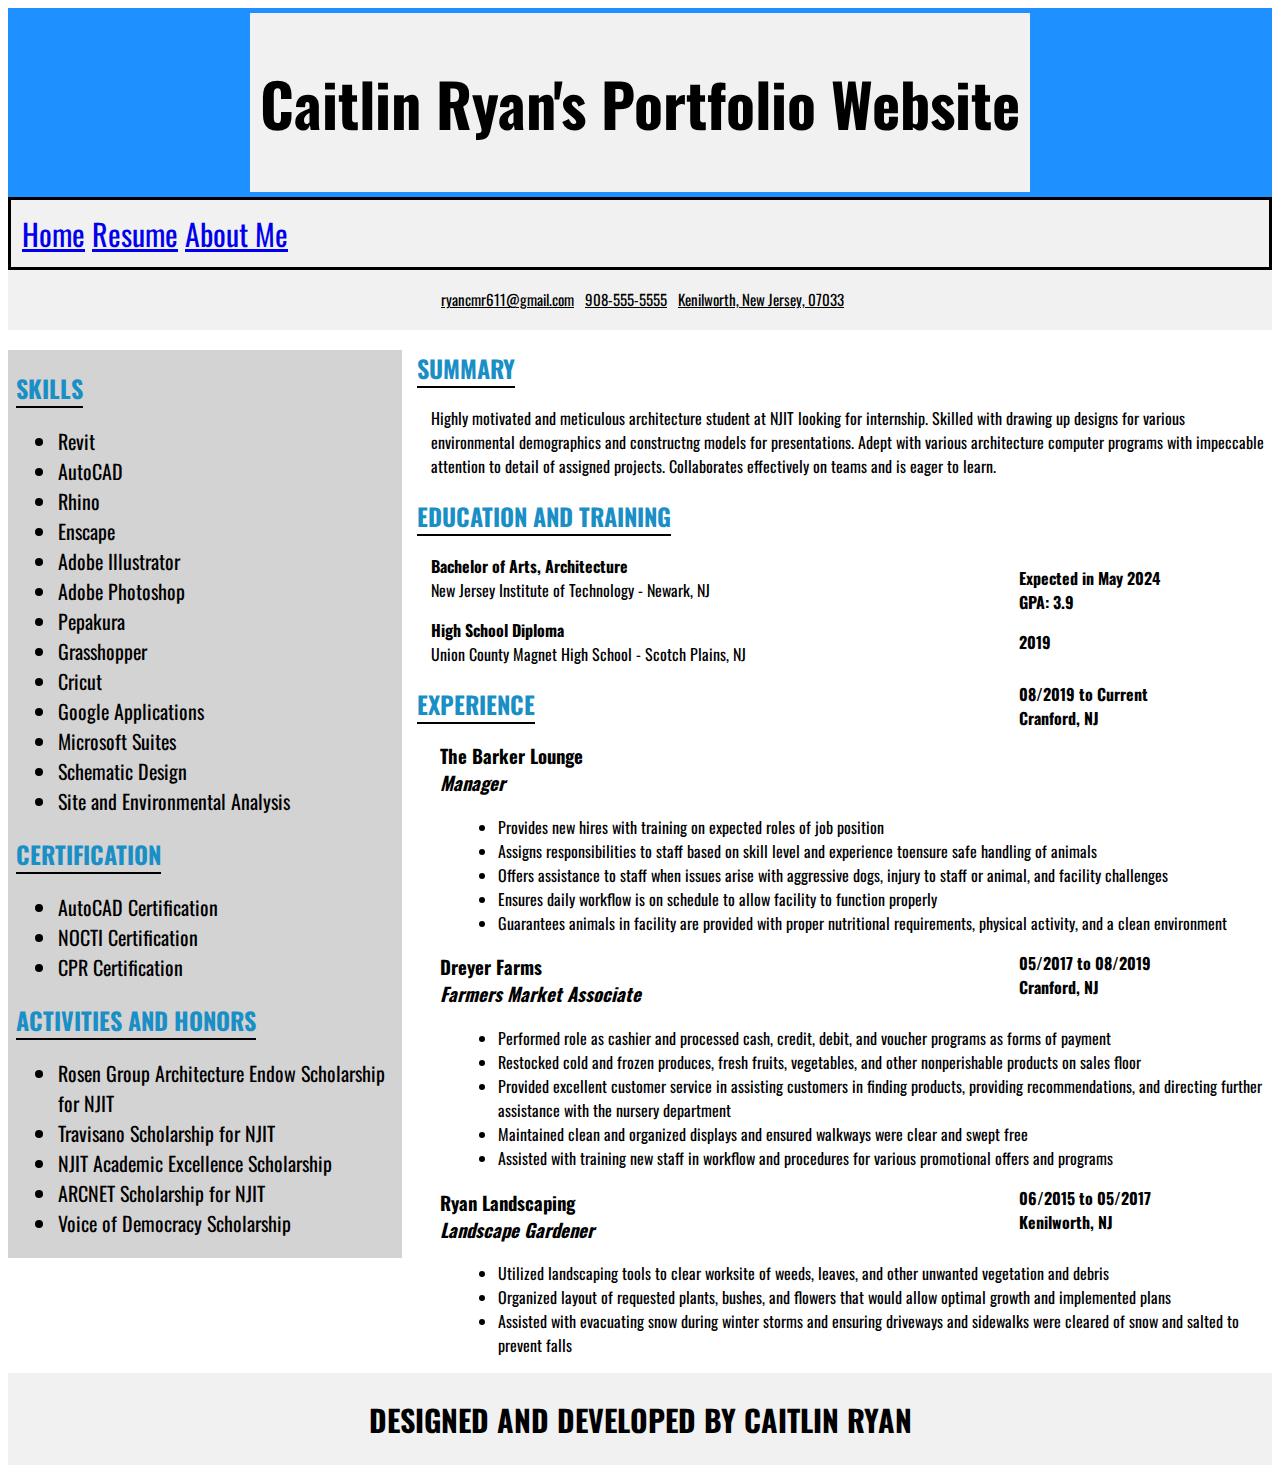
==== index.html @ 9dee6c52 "Rename resume.html to index.html" ====
<!DOCTYPE html>
<html lang="en">
	<head>
		<meta name="description" content="This is my About Me page">
		<meta name="author" content="Caitlin Ryan">
		<meta charset="utf-8">
		<link rel="stylesheet"
          href="https://fonts.googleapis.com/css?family=Oswald">
		<style>
			 body {
        font-family: 'Oswald', serif;
			 }
    nav {
        font-size: 30px;
        color:#1a8fc6;
        padding: 3px;
    }
    h2 {
        color:#1a8fc6;
    }

    .flex-container1 {
        justify-content: center;
        align-items: center;
        display: flex;
        background-color: DodgerBlue;
    }

    .flex-container1 > div {
        width:auto;
        background-color: #f1f1f1;
        margin: 5px;
        padding: 5px;
        padding-left: 10px;
        padding-right: 10px;
        font-size: 30px;
    }
    .flex-container2 {
        border: 3px solid black ;
        display: flex;
        background-color: #f1f1f1;
    }

    .flex-container2 > div {
        background-color: #f1f1f1;
        width: 100%;
        margin: 3px;
        padding: 5px;
        font-size: 30px;
    }

    .flex-container3 {
        justify-content: center;
        align-items: center;
        display: flex;
        background-color: #f1f1f1;
    }

    .flex-container3 > div {
        background-color: #f1f1f1;
        margin: 1px;
        padding: 2px;
        font-size: 15px;
    }
    .flex-container4 {
        justify-content: center;
        align-items: center;
        display: flex;
        background-color: #f1f1f1;
    }

    .flex-container4 > div {
        background-color: #f1f1f1;
        margin: 1px;
        padding: 2px;
        font-size: 15px;
    }
    </style>
		<title>Caitlin Ryan Resume</title>
	</head>
	<body>
		<header>
            <div class="flex-container1">
                <div>
                    <h1>Caitlin Ryan's Portfolio Website</h1>
                </div>
            </div>
            
            <div class="flex-container2">
                <div>
                    <nav>
                        <a href="#">Home</a>
                        <a href="#">Resume</a>
                        <a href="#">About Me</a>
                    </nav>
                </div>

            </div>
            <div class="flex-container3">
                <div>
                    <p style="padding-left:5px; padding-bottom: 2px;">
                       <u>ryancmr611@gmail.com</u>
                    </p>
                </div>
                <div>
                    <p style="padding-left:5px; padding-bottom: 2px;">
                       <u>908-555-5555</u>
                    </p>
                </div>
                <div>
                    <p style="padding-left:5px; padding-bottom: 2px;">
                       <u>Kenilworth, New Jersey, 07033</u>
                    </p>
                </div>
                
            </div>
		</header>
		<div id="Resume">
			
			<aside style="width: 30%;padding-right: 15px;margin-right: 15px;float: left;background-color: lightgray;">
				<h2 style="margin-left: 8px;">
					<span style="border-bottom: 2px solid black">SKILLS</span>
				</h2>
				<ul style="margin-left: 10px; font-size: 20px;">
					<li>Revit</li>
					<li>AutoCAD</li>
					<li>Rhino</li>
					<li>Enscape</li>
					<li>Adobe Illustrator</li>
					<li>Adobe Photoshop</li>
					<li>Pepakura</li>
					<li>Grasshopper</li>
					<li>Cricut</li>
					<li>Google Applications</li>
					<li>Microsoft Suites</li>
					<li>Schematic Design</li>
					<li>Site and Environmental Analysis</li>
				</ul>
				<h2 style="margin-left: 8px;">
					<span style="border-bottom: 2px solid black">CERTIFICATION</span>
				</h2>
				<ul style="margin-left: 10px; font-size: 20px;">
					<li>AutoCAD Certification</li>
					<li>NOCTI Certification</li>
					<li>CPR Certification</li>
				</ul>
				<h2 style="margin-left: 8px;">
					<span style="border-bottom: 2px solid black">ACTIVITIES AND HONORS</span>
				</h2>
				<ul style="margin-left: 10px; font-size: 20px;">
					<li>Rosen Group Architecture Endow Scholarship for NJIT</li>
					<li>Travisano Scholarship for NJIT</li>
					<li>NJIT Academic Excellence Scholarship</li>
					<li>ARCNET Scholarship for NJIT</li>
					<li>Voice of Democracy Scholarship</li>
				</ul>
			</aside>
			
			<section style="margin-left: 30%;">
                <h2>
                    <span style="border-bottom: 2px solid black">SUMMARY</span>
                </h2>
				<p style="margin-left: 5%;">
                Highly motivated and meticulous architecture student at NJIT looking for internship.
                Skilled with drawing up designs for various environmental demographics and
                constructng models for presentations. Adept with various architecture computer
                programs with impeccable attention to detail of assigned projects. Collaborates
                effectively on teams and is eager to learn.
            </p>
			</section>
			
			<aside style="width: 20%;padding-left: 15px;margin-left: 15px;float: right;">
				<p style="margin-block-start: 0px;">
                    <br>
                    <br>
                    <br>
					<b>Expected in May 2024</b>
					<br>
					<b>GPA: 3.9</b>
				</p>
				<p>
					<b>2019</b>
				</p>
			</aside>
			<section style="margin-left: 30%;">
                <h2>
                    <span style="border-bottom: 2px solid black">EDUCATION AND TRAINING</span>
                </h2>
				<p style="margin-left: 5%;">
					<b>Bachelor of Arts, Architecture</b>
					<br>
                New Jersey Institute of Technology - Newark, NJ 

            
				</p>
				<p style="margin-left: 5%;">
					<b>High School Diploma</b>
					<br>
                Union County Magnet High School - Scotch Plains, NJ
            
				</p>
			</section>
			
			<aside style="width: 20%; padding-left: 15px; margin-left: 15px;float: right;">
				<p style="margin-block-start: 0px;">
					<b>08/2019 to Current</b>
					<br>
					<b>Cranford, NJ</b>
				</p>
			</aside>
			<section style="margin-left: 30%;">
                <h2>
                    <span style="border-bottom: 2px solid black">EXPERIENCE</span>
                </h2>
				<h3 style="margin-left: 6%;">
					<b>The Barker Lounge</b>
					<br>
					<i>Manager</i>
				</h3>
				<ul style="margin-left: 8%;">
					<li>Provides new hires with training on expected roles of job position</li>
					<li>Assigns responsibilities to staff based on skill level and experience toensure safe handling of animals</li>
					<li>Offers assistance to staff when issues arise with aggressive dogs, injury to staff or animal, and facility challenges</li>
					<li>Ensures daily workflow is on schedule to allow facility to function properly</li>
					<li>Guarantees animals in facility are provided with proper nutritional requirements, physical activity, and a clean environment</li>
				</ul>
			</section>
			<aside style="width: 20%; padding-left: 15px; margin-left: 15px;float: right;">
				<p style="margin-block-start: 0px;">
					<b>05/2017 to 08/2019</b>
					<br>
					<b>Cranford, NJ</b>
				</p>
			</aside>
			<section style="margin-left: 30%;">
				<h3 style="margin-left: 6%;">
					<b>Dreyer Farms</b>
					<br>
					<i>Farmers Market Associate</i>
				</h3>
				<ul style="margin-left: 8%;">
					<li>Performed role as cashier and processed cash, credit, debit, and voucher programs as forms of payment</li>
					<li>Restocked cold and frozen produces, fresh fruits, vegetables, and other nonperishable products on sales floor</li>
					<li>Provided excellent customer service in assisting customers in finding products, providing recommendations, and directing further assistance with the nursery department</li>
					<li>Maintained clean and organized displays and ensured walkways were clear and swept free</li>
					<li> Assisted with training new staff in workflow and procedures for various promotional offers and programs</li>
				</ul>
			</section>
			<aside style="width: 20%; padding-left: 15px; margin-left: 15px;float: right;">
				<p style="margin-block-start: 0px;">
					<b>06/2015 to 05/2017</b>
					<br>
					<b>Kenilworth, NJ</b>
				</p>
			</aside>
			<section style="margin-left: 30%;">
				<h3 style="margin-left: 6%;">
					<b>Ryan Landscaping</b>
					<br>
					<i>Landscape Gardener</i>
				</h3>
				<ul style="margin-left: 8%;">
					<li>Utilized landscaping tools to clear worksite of weeds, leaves, and other unwanted vegetation and debris</li>
					<li>Organized layout of requested plants, bushes, and flowers that would allow optimal growth and implemented plans</li>
					<li>Assisted with evacuating snow during winter storms and ensuring driveways and sidewalks were cleared of snow and salted to prevent falls</li>
				</ul>
			</section>
		</div>
		<footer>
            <div class="flex-container4">
                <div>
                    <h1>DESIGNED AND DEVELOPED BY CAITLIN RYAN</h1>
                </div>
            </div>
                
        </footer>
	</body>
</html>
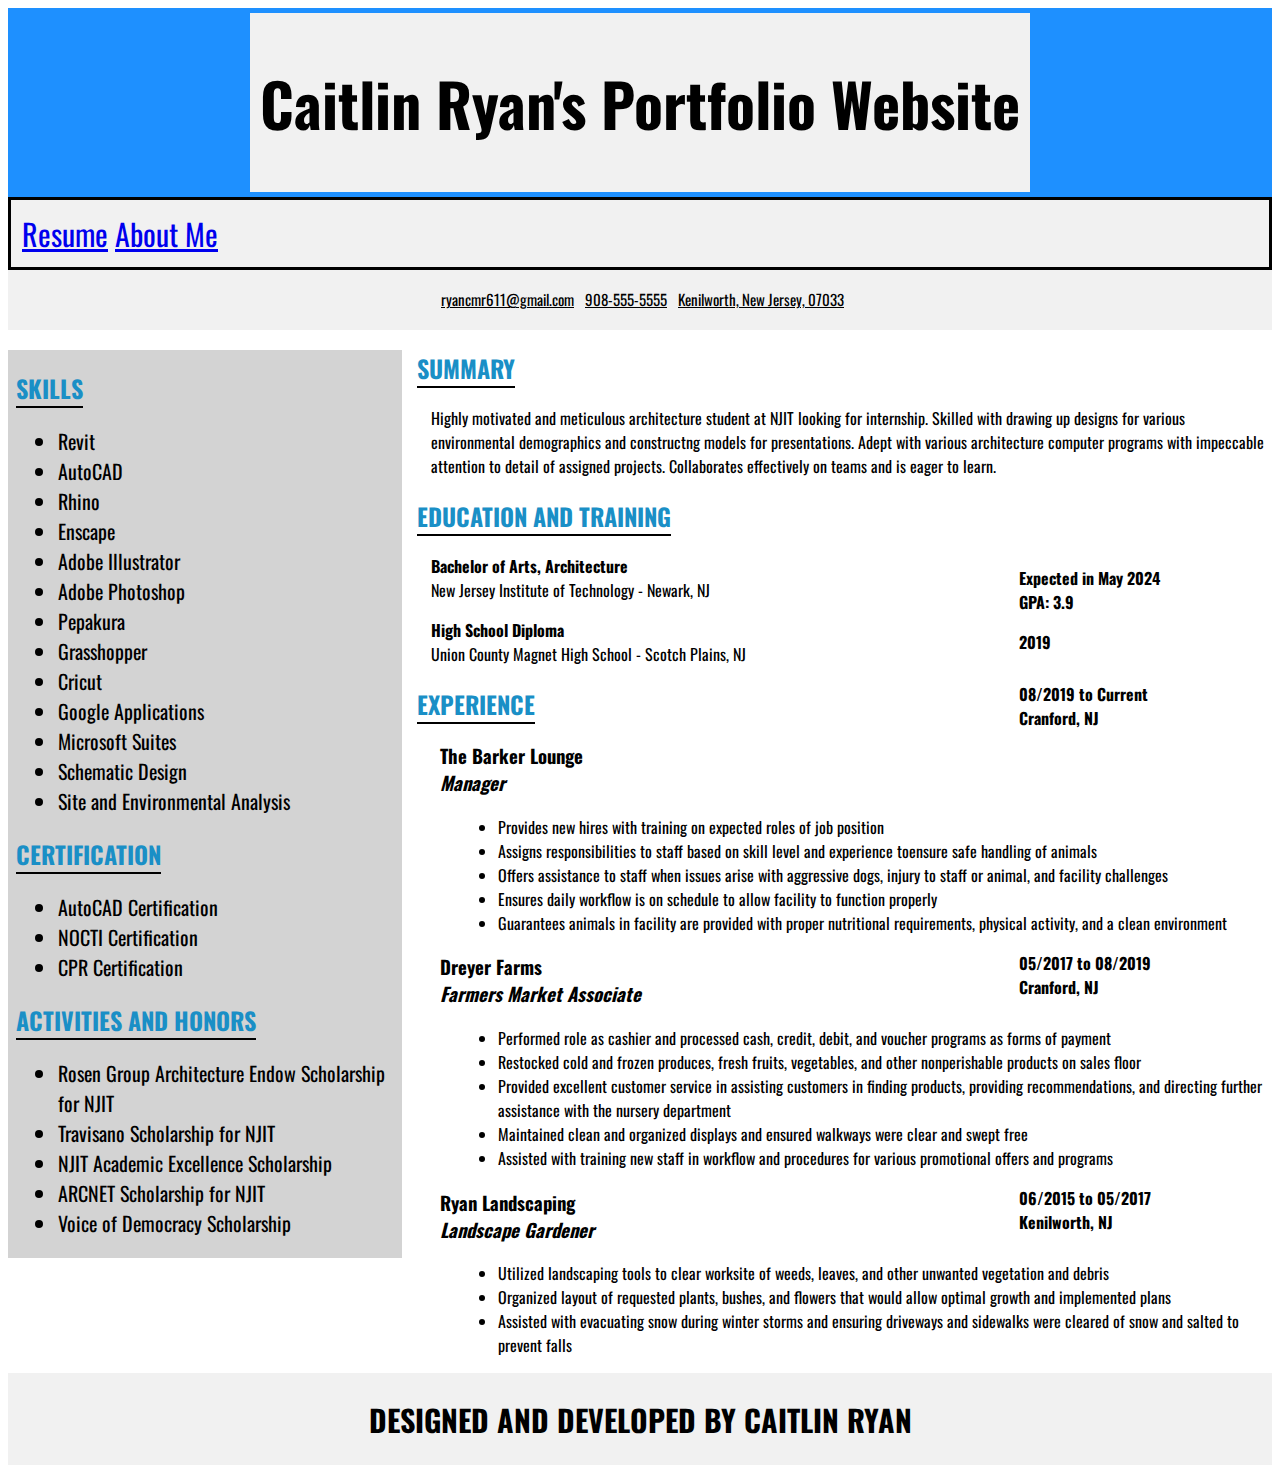
==== commit 237f93d3: "Update index.html" ====
--- a/index.html
+++ b/index.html
@@ -89,9 +89,8 @@
             <div class="flex-container2">
                 <div>
                     <nav>
-                        <a href="#">Home</a>
-                        <a href="#">Resume</a>
-                        <a href="#">About Me</a>
+                        <a href="index.html">Resume</a>
+                        <a href="aboutme.html">About Me</a>
                     </nav>
                 </div>
 
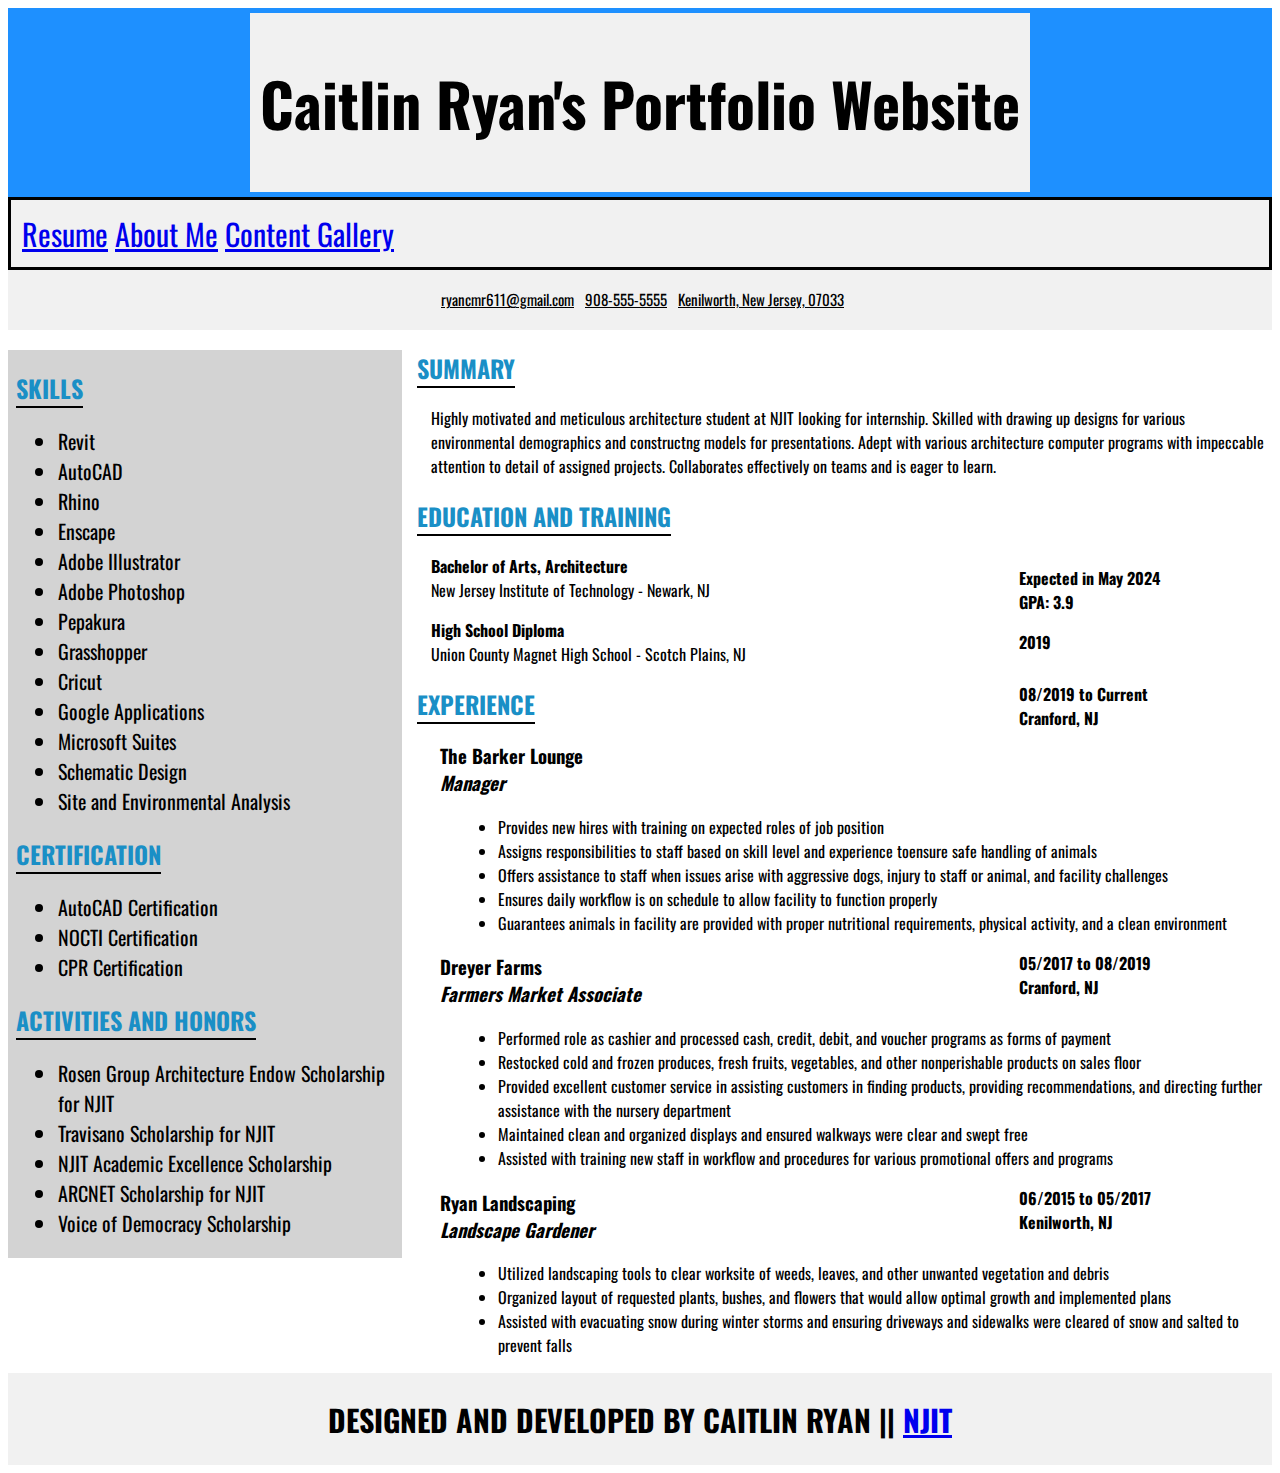
==== commit edd8ee81: "Add files via upload" ====
--- a/index.html
+++ b/index.html
@@ -91,6 +91,7 @@
                     <nav>
                         <a href="index.html">Resume</a>
                         <a href="aboutme.html">About Me</a>
+						<a href="content.html">Content Gallery</a>
                     </nav>
                 </div>
 
@@ -268,7 +269,7 @@
 		<footer>
             <div class="flex-container4">
                 <div>
-                    <h1>DESIGNED AND DEVELOPED BY CAITLIN RYAN</h1>
+                    <h1>DESIGNED AND DEVELOPED BY CAITLIN RYAN || <a href="https://www.njit.edu/">NJIT</a></h1>
                 </div>
             </div>
                 
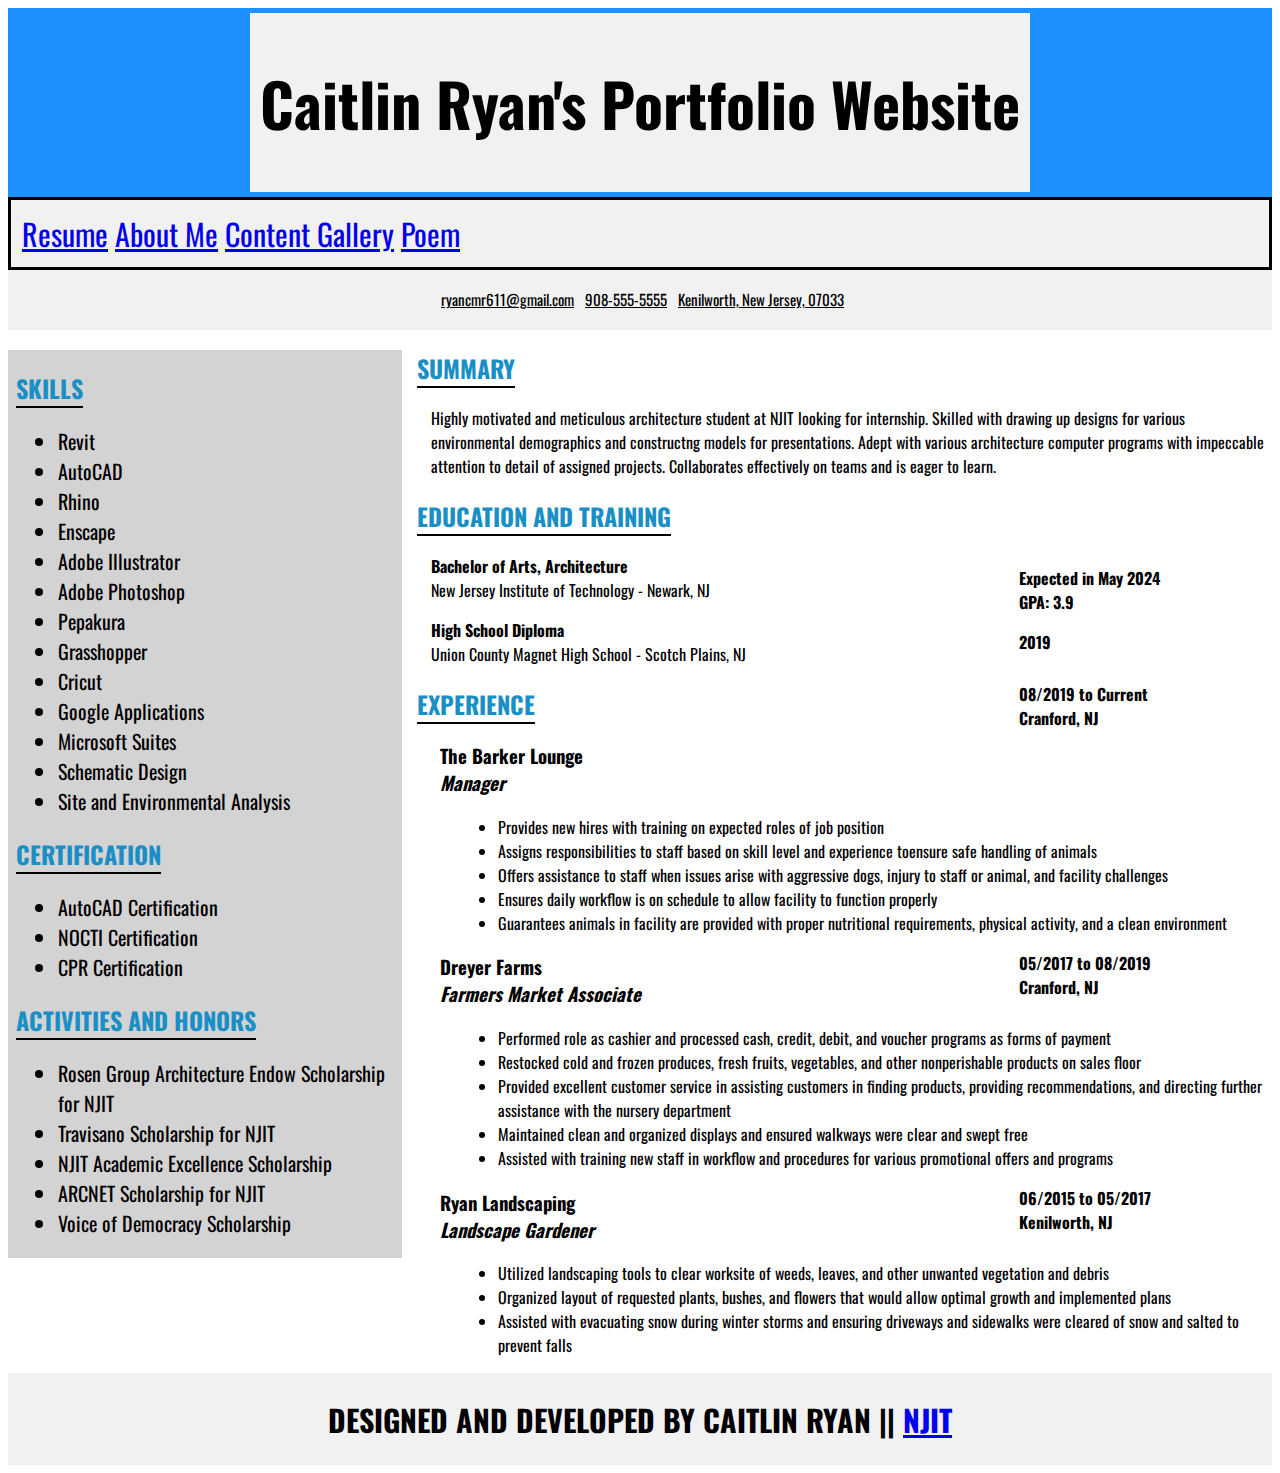
==== commit 07c163b9: "Final Lab" ====
--- a/index.html
+++ b/index.html
@@ -92,6 +92,7 @@
                         <a href="index.html">Resume</a>
                         <a href="aboutme.html">About Me</a>
 						<a href="content.html">Content Gallery</a>
+						<a href="poem.html">Poem</a>
                     </nav>
                 </div>
 
